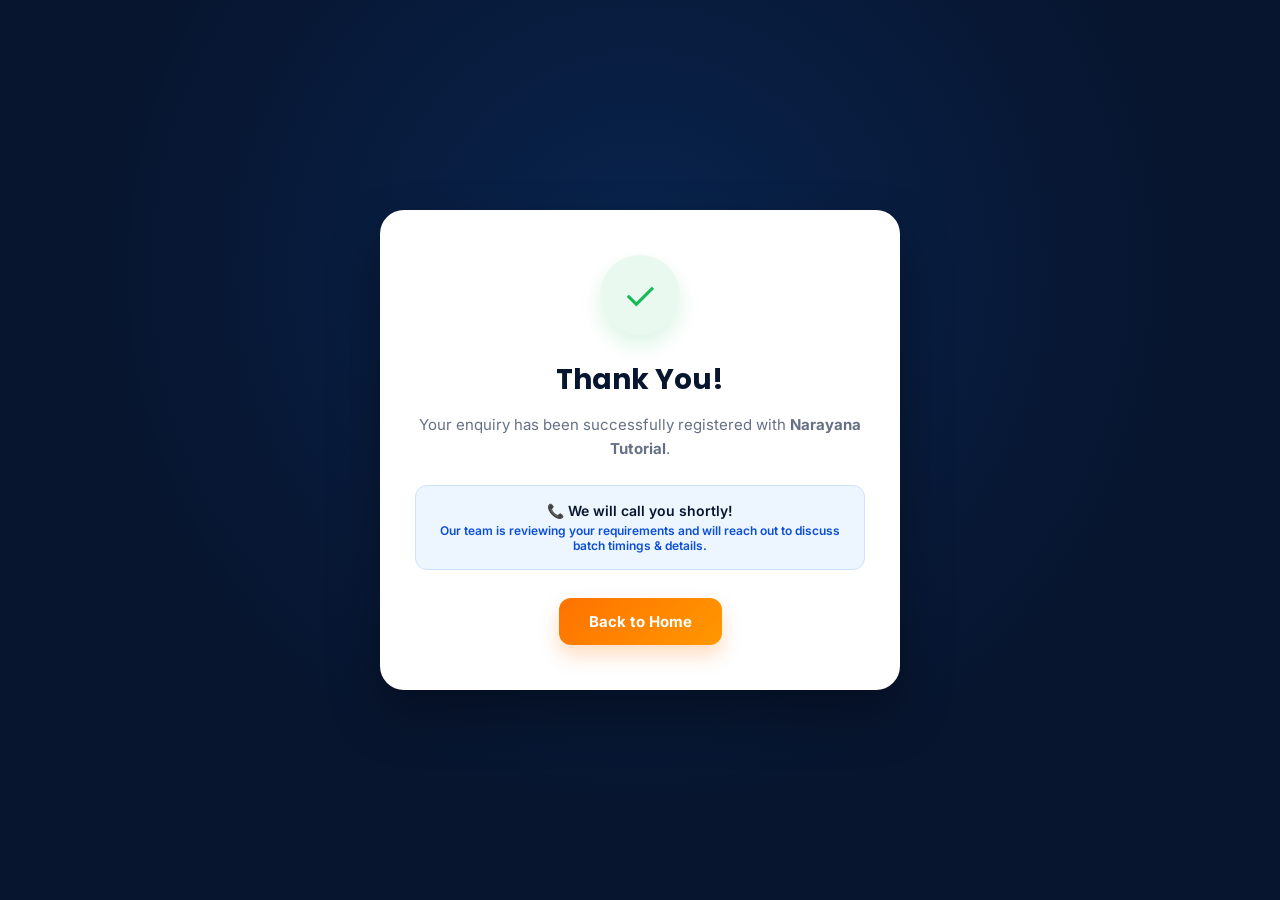
==== thank-you.html @ 15cb1890 "Add files via upload" ====
<!DOCTYPE html>
<html lang="en">
<head>
<meta charset="UTF-8">
<meta name="viewport" content="width=device-width, initial-scale=1.0">
<title>Thank You | Narayana Tutorial</title>
<link rel="preconnect" href="https://fonts.googleapis.com">
<link rel="preconnect" href="https://fonts.gstatic.com" crossorigin>
<link href="https://fonts.googleapis.com/css2?family=Inter:wght@400;500;600;700&family=Poppins:wght@600;700;800&display=swap" rel="stylesheet">
<style>
:root {
    --navy: #07152f;
    --blue: #0b4fd7;
    --orange: #ff7200;
    --gray: #667085;
    --light: #f7faff;
    --border: #e5eaf2;
}
* { margin: 0; padding: 0; box-sizing: border-box; }
body {
    font-family: 'Inter', sans-serif;
    background: radial-gradient(circle at 50% 30%, rgba(20, 120, 255, 0.15), transparent 60%), #07152f;
    min-height: 100vh;
    display: flex;
    align-items: center;
    justify-content: center;
    padding: 20px;
    color: #fff;
}
.thankyou-card {
    background: #ffffff;
    color: #101828;
    max-width: 520px;
    width: 100%;
    border-radius: 24px;
    padding: 45px 35px;
    text-align: center;
    box-shadow: 0 25px 50px rgba(0, 0, 0, 0.35);
}
.icon-circle {
    width: 80px;
    height: 80px;
    background: #eaf9f0;
    color: #18b957;
    border-radius: 50%;
    display: grid;
    place-items: center;
    font-size: 40px;
    margin: 0 auto 24px;
    box-shadow: 0 10px 20px rgba(24, 185, 87, 0.15);
}
h1 {
    font-family: 'Poppins', sans-serif;
    font-size: 28px;
    color: var(--navy);
    margin-bottom: 12px;
}
p {
    color: var(--gray);
    font-size: 15px;
    line-height: 1.6;
    margin-bottom: 24px;
}
.call-badge {
    background: #edf5ff;
    border: 1px solid #cce2ff;
    border-radius: 12px;
    padding: 16px;
    margin-bottom: 28px;
    color: var(--navy);
    font-weight: 600;
    font-size: 14px;
}
.call-badge span {
    display: block;
    color: var(--blue);
    font-size: 12px;
    margin-top: 4px;
}
.btn-home {
    display: inline-block;
    background: linear-gradient(135deg, var(--orange), #ff9800);
    color: #fff;
    text-decoration: none;
    padding: 14px 30px;
    border-radius: 12px;
    font-weight: 700;
    font-size: 15px;
    box-shadow: 0 10px 20px rgba(255, 114, 0, 0.25);
    transition: transform 0.2s;
}
.btn-home:hover {
    transform: translateY(-2px);
}
</style>
</head>
<body>

<div class="thankyou-card">
    <div class="icon-circle">✓</div>
    <h1>Thank You!</h1>
    <p>Your enquiry has been successfully registered with <strong>Narayana Tutorial</strong>.</p>
    
    <div class="call-badge">
        📞 We will call you shortly!
        <span>Our team is reviewing your requirements and will reach out to discuss batch timings & details.</span>
    </div>

    <a href="index.html" class="btn-home">Back to Home</a>
</div>

</body>
</html>
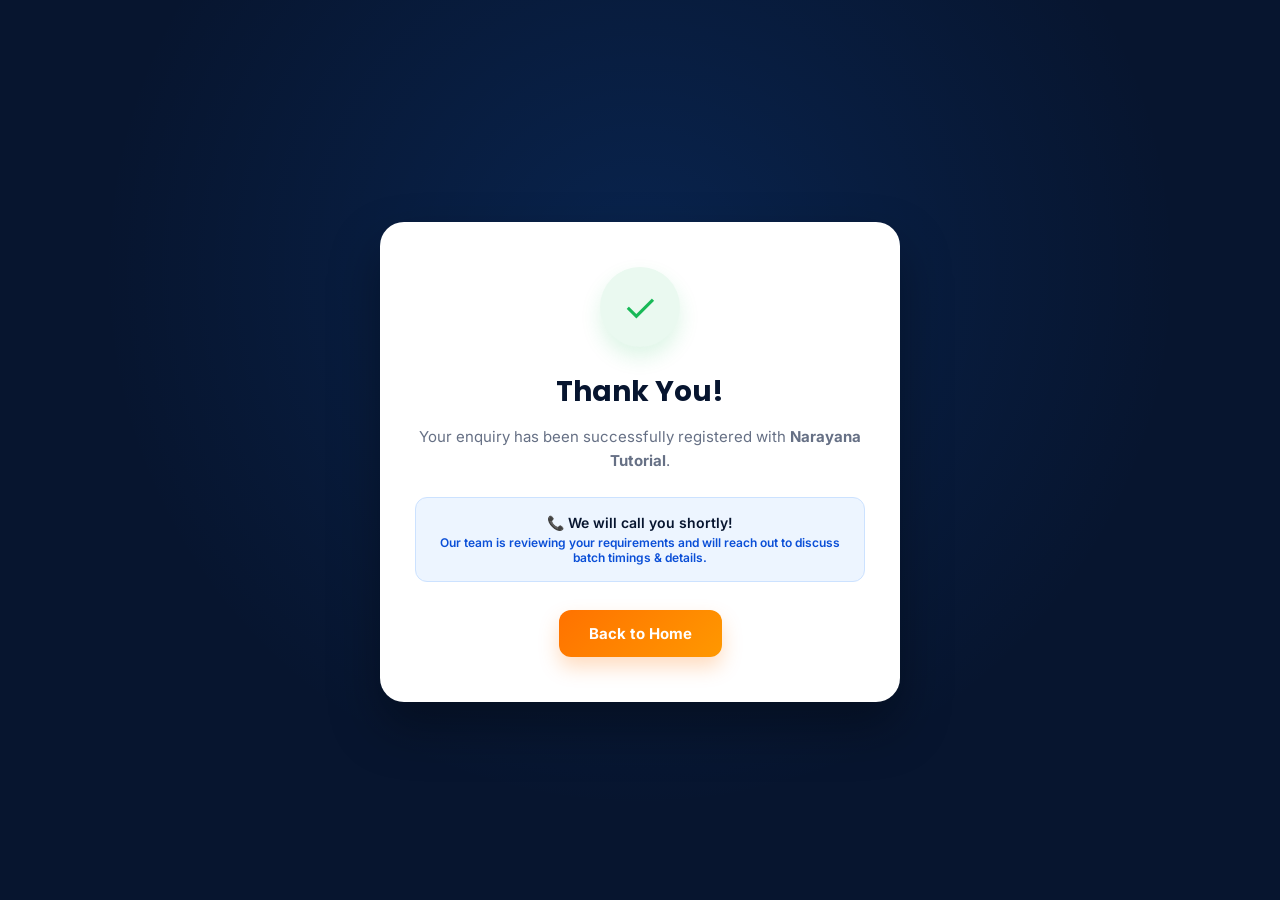
==== commit 1e368289: "Update thank-you.html" ====
--- a/thank-you.html
+++ b/thank-you.html
@@ -22,10 +22,20 @@
     background: radial-gradient(circle at 50% 30%, rgba(20, 120, 255, 0.15), transparent 60%), #07152f;
     min-height: 100vh;
     display: flex;
+    flex-direction: column;
     align-items: center;
     justify-content: center;
     padding: 20px;
     color: #fff;
+}
+.brand-header {
+    margin-bottom: 24px;
+    text-align: center;
+}
+.brand-header img {
+    height: 50px;
+    width: auto;
+    border-radius: 8px;
 }
 .thankyou-card {
     background: #ffffff;
@@ -96,6 +106,10 @@
 </head>
 <body>
 
+<div class="brand-header">
+    <img src="Narayana_Tutorial_Final_Responsive_Logo_Updated.png" alt="Narayana Tutorial Logo" onerror="this.style.display='none';">
+</div>
+
 <div class="thankyou-card">
     <div class="icon-circle">✓</div>
     <h1>Thank You!</h1>
@@ -106,8 +120,8 @@
         <span>Our team is reviewing your requirements and will reach out to discuss batch timings & details.</span>
     </div>
 
-    <a href="index.html" class="btn-home">Back to Home</a>
+    <a href="./" class="btn-home">Back to Home</a>
 </div>
 
 </body>
-</html>+</html>
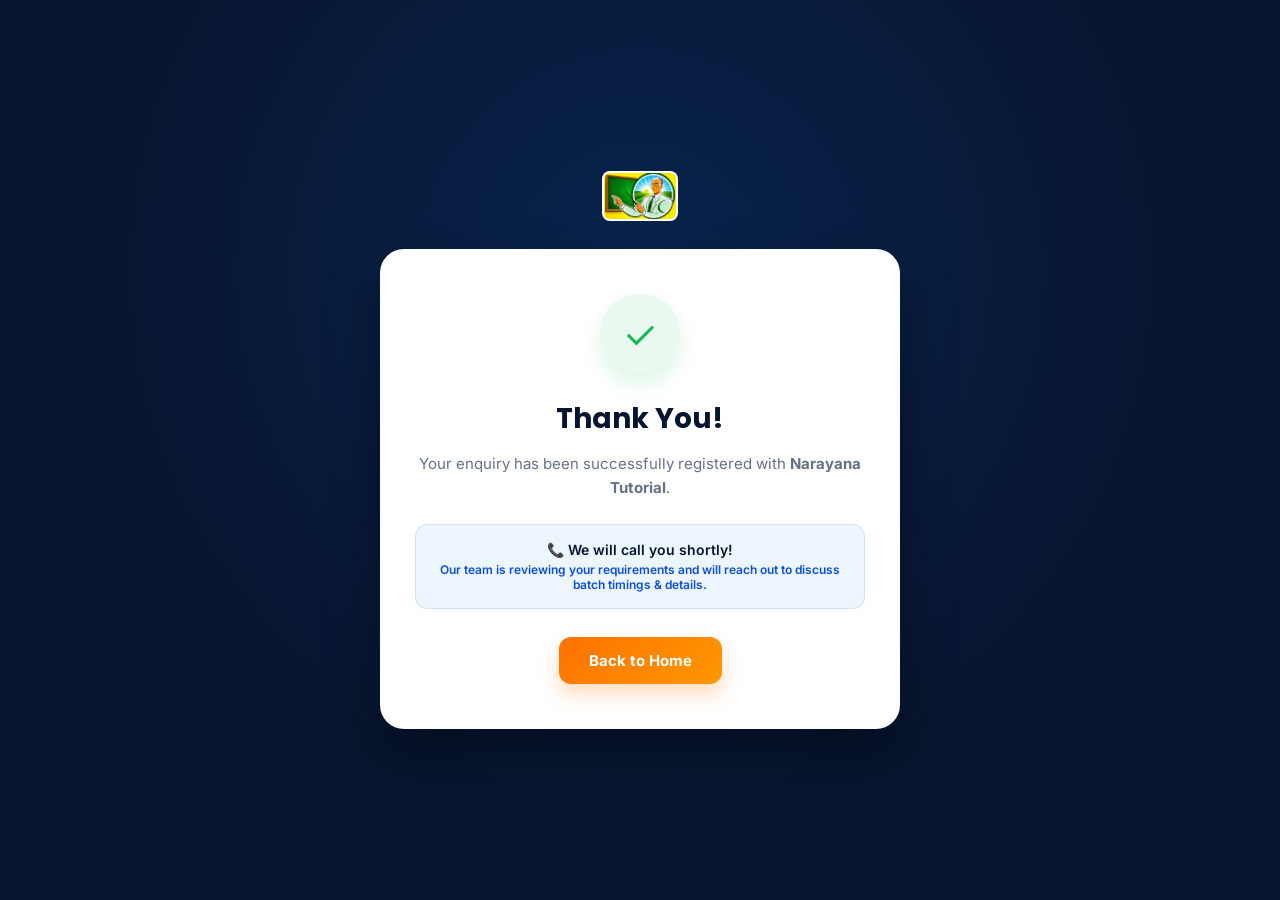
==== commit 5cc0a73c: "feat: sync Phase 19 public website (about, online exams, portals, and assets)" ====
--- a/thank-you.html
+++ b/thank-you.html
@@ -4,9 +4,11 @@
 <meta charset="UTF-8">
 <meta name="viewport" content="width=device-width, initial-scale=1.0">
 <title>Thank You | Narayana Tutorial</title>
+<link rel="icon" type="image/jpeg" href="/Logo.jpeg">
 <link rel="preconnect" href="https://fonts.googleapis.com">
 <link rel="preconnect" href="https://fonts.gstatic.com" crossorigin>
 <link href="https://fonts.googleapis.com/css2?family=Inter:wght@400;500;600;700&family=Poppins:wght@600;700;800&display=swap" rel="stylesheet">
+<link rel="stylesheet" href="/css/design-tokens.css">
 <style>
 :root {
     --navy: #07152f;
@@ -36,6 +38,8 @@
     height: 50px;
     width: auto;
     border-radius: 8px;
+    background: #fff;
+    padding: 2px;
 }
 .thankyou-card {
     background: #ffffff;
@@ -103,20 +107,37 @@
     transform: translateY(-2px);
 }
 </style>
+<!-- Meta Pixel Code -->
+<script>
+!function(f,b,e,v,n,t,s)
+{if(f.fbq)return;n=f.fbq=function(){n.callMethod?
+n.callMethod.apply(n,arguments):n.queue.push(arguments)};
+if(!f._fbq)f._fbq=n;n.push=n;n.loaded=!0;n.version='2.0';
+n.queue=[];t=b.createElement(e);t.async=!0;
+t.src=v;s=b.getElementsByTagName(e)[0];
+s.parentNode.insertBefore(t,s)}(window, document,'script',
+'https://connect.facebook.net/en_US/fbevents.js');
+fbq('init', '1085500324166353');
+fbq('track', 'PageView');
+</script>
+<noscript><img height="1" width="1" style="display:none"
+src="https://www.facebook.com/tr?id=1085500324166353&ev=PageView&noscript=1"
+/></noscript>
+<!-- End Meta Pixel Code -->
 </head>
 <body>
 
 <div class="brand-header">
-    <img src="Narayana_Tutorial_Final_Responsive_Logo_Updated.png" alt="Narayana Tutorial Logo" onerror="this.style.display='none';">
+    <img src="/Logo.jpeg" alt="Narayana Tutorial Logo">
 </div>
 
 <div class="thankyou-card">
-    <div class="icon-circle">✓</div>
+    <div class="icon-circle">&#10003;</div>
     <h1>Thank You!</h1>
     <p>Your enquiry has been successfully registered with <strong>Narayana Tutorial</strong>.</p>
     
     <div class="call-badge">
-        📞 We will call you shortly!
+        &#128222; We will call you shortly!
         <span>Our team is reviewing your requirements and will reach out to discuss batch timings & details.</span>
     </div>
 
--- a/css/design-tokens.css
+++ b/css/design-tokens.css
@@ -0,0 +1,69 @@
+/**
+ * NARAYANA TUTORIAL — DESIGN TOKENS
+ * Extracted from approved public site visual baseline.
+ */
+:root {
+  /* Brand Palette */
+  --nt-navy: #07152f;
+  --nt-navy-light: #0f224a;
+  --nt-navy-dark: #040d1e;
+  --nt-blue: #0b4fd7;
+  --nt-blue-bright: #1478ff;
+  --nt-sky: #eaf4ff;
+  --nt-orange: #ff7200;
+  --nt-orange-bright: #ff9800;
+  --nt-green: #18b957;
+  --nt-green-light: #eaf9f0;
+
+  /* Neutrals */
+  --nt-white: #ffffff;
+  --nt-bg: #f7faff;
+  --nt-card-bg: #ffffff;
+  --nt-border: #e5eaf2;
+  --nt-border-light: #edf2f9;
+  --nt-text-primary: #101828;
+  --nt-text-secondary: #475467;
+  --nt-text-muted: #667085;
+
+  /* Typography */
+  --nt-font-body: 'Inter', -apple-system, BlinkMacSystemFont, 'Segoe UI', Roboto, sans-serif;
+  --nt-font-heading: 'Poppins', 'Inter', sans-serif;
+
+  /* Radii */
+  --nt-radius-sm: 8px;
+  --nt-radius-md: 12px;
+  --nt-radius-lg: 16px;
+  --nt-radius-xl: 20px;
+  --nt-radius-2xl: 24px;
+  --nt-radius-full: 9999px;
+
+  /* Shadows */
+  --nt-shadow-sm: 0 2px 8px rgba(7, 21, 47, 0.06);
+  --nt-shadow-card: 0 10px 30px rgba(7, 21, 47, 0.08);
+  --nt-shadow-card-hover: 0 16px 36px rgba(11, 79, 215, 0.16);
+  --nt-shadow-orange: 0 10px 20px rgba(255, 114, 0, 0.25);
+  --nt-shadow-blue: 0 10px 20px rgba(11, 79, 215, 0.25);
+
+  /* Focus ring */
+  --nt-focus-ring: 0 0 0 3px rgba(11, 79, 215, 0.35);
+}
+
+/* Accessibility Skip Link Utility */
+.skip-link {
+  position: absolute;
+  top: -100px;
+  left: 20px;
+  background: var(--nt-orange);
+  color: #fff;
+  padding: 10px 18px;
+  font-weight: 700;
+  border-radius: var(--nt-radius-sm);
+  z-index: 10000;
+  text-decoration: none;
+  transition: top 0.2s ease-in-out;
+}
+.skip-link:focus {
+  top: 15px;
+  outline: none;
+  box-shadow: var(--nt-focus-ring);
+}
